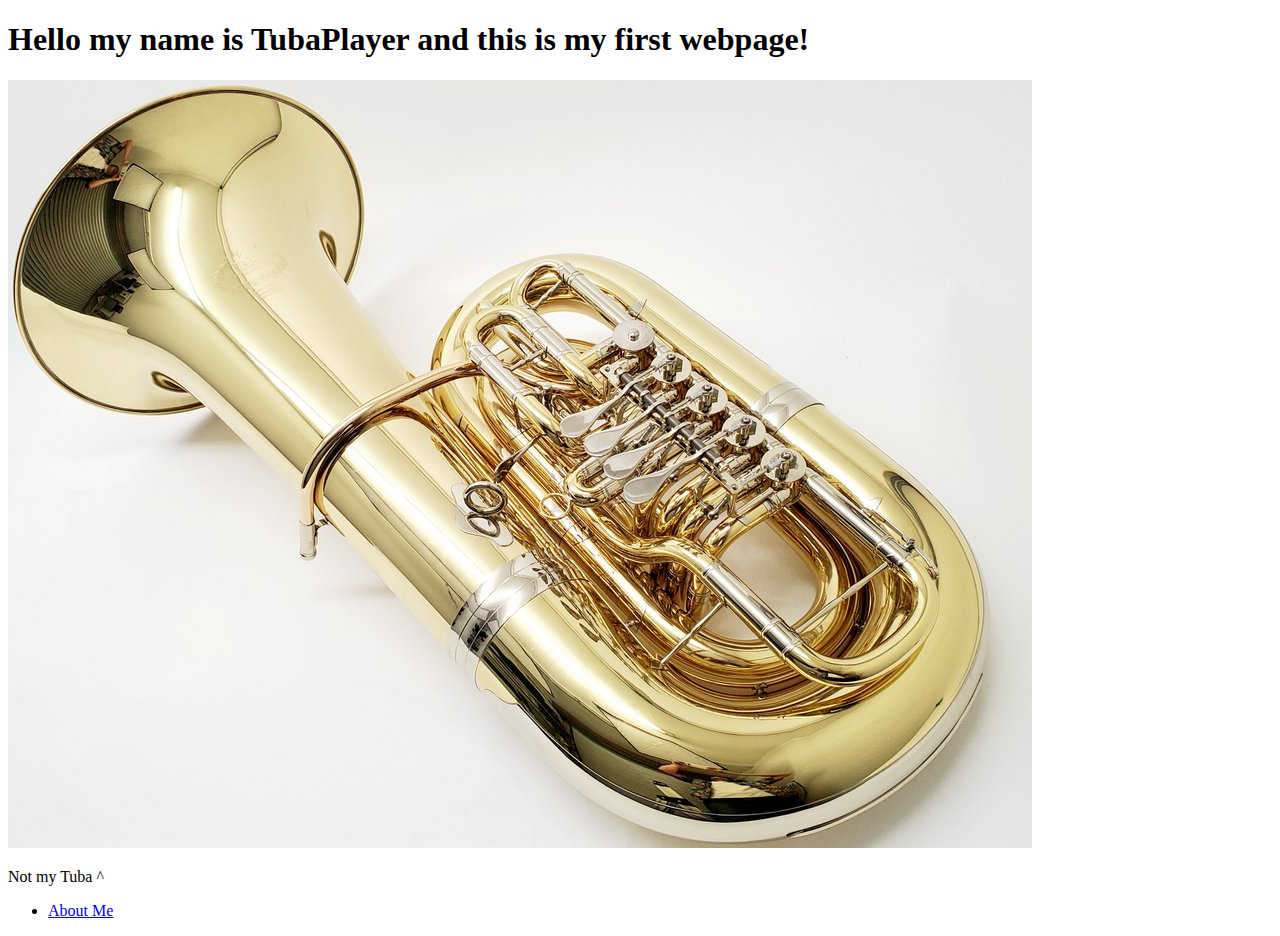
==== index.html @ 75fdd0d1 "init" ====
<!DOCTYPE html>
<html lang="en">
    <head>
        <title>Homepage</title>
        <meta charset="UTF-8"/>
        <meta name="viewport" content="width=device-width,
        initial-scale=1.0"/>
        <meta http-equiv="X-UA-Compatible" content="ie=edge"/>
    </head>

    <body>
        <h1>Hello my name is TubaPlayer and this is my first webpage!</h1>

        <img src=".\Images\Tuba.jpg" alt="Picture of Tuba">

        <p>Not my Tuba ^</p>

        <ul>
            <li><a href=".\Pages\about.html">About Me</a></li>
        </ul>

    </body>
</html>
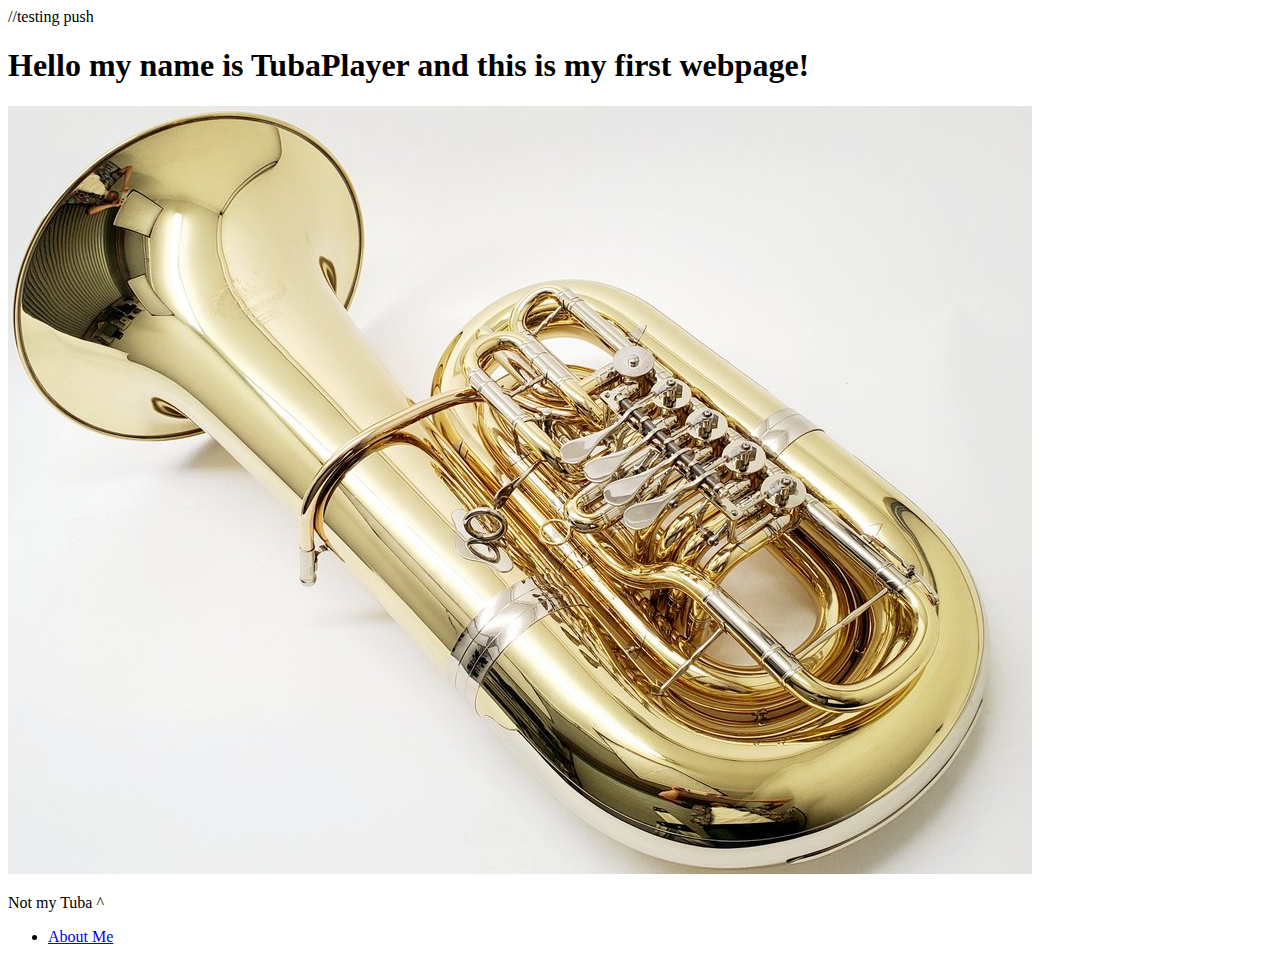
==== commit dfa00557: "test" ====
--- a/index.html
+++ b/index.html
@@ -7,7 +7,7 @@
         initial-scale=1.0"/>
         <meta http-equiv="X-UA-Compatible" content="ie=edge"/>
     </head>
-
+//testing push
     <body>
         <h1>Hello my name is TubaPlayer and this is my first webpage!</h1>
 
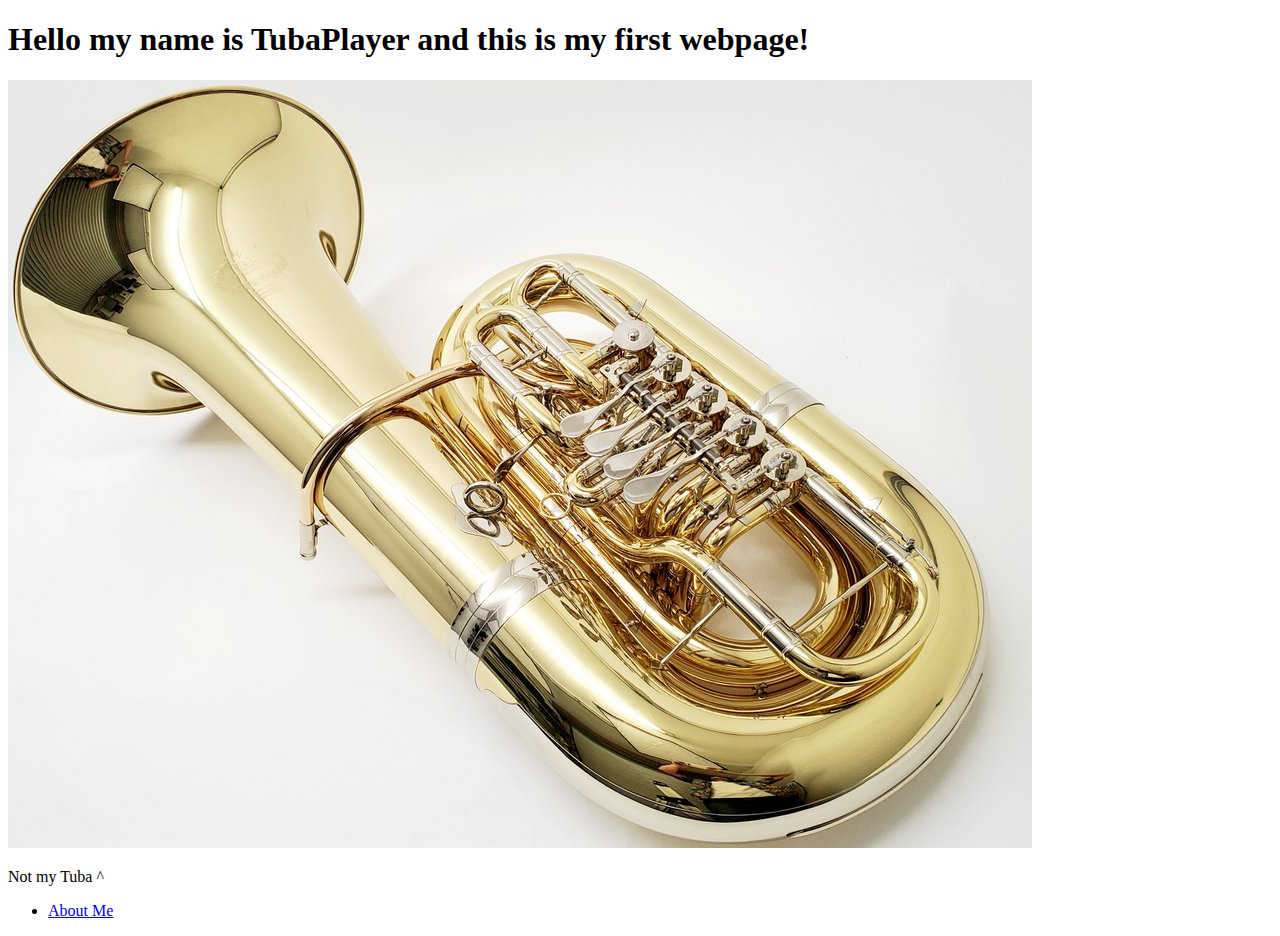
==== commit df99bce0: "testing2" ====
--- a/index.html
+++ b/index.html
@@ -7,7 +7,7 @@
         initial-scale=1.0"/>
         <meta http-equiv="X-UA-Compatible" content="ie=edge"/>
     </head>
-//testing push
+
     <body>
         <h1>Hello my name is TubaPlayer and this is my first webpage!</h1>
 
